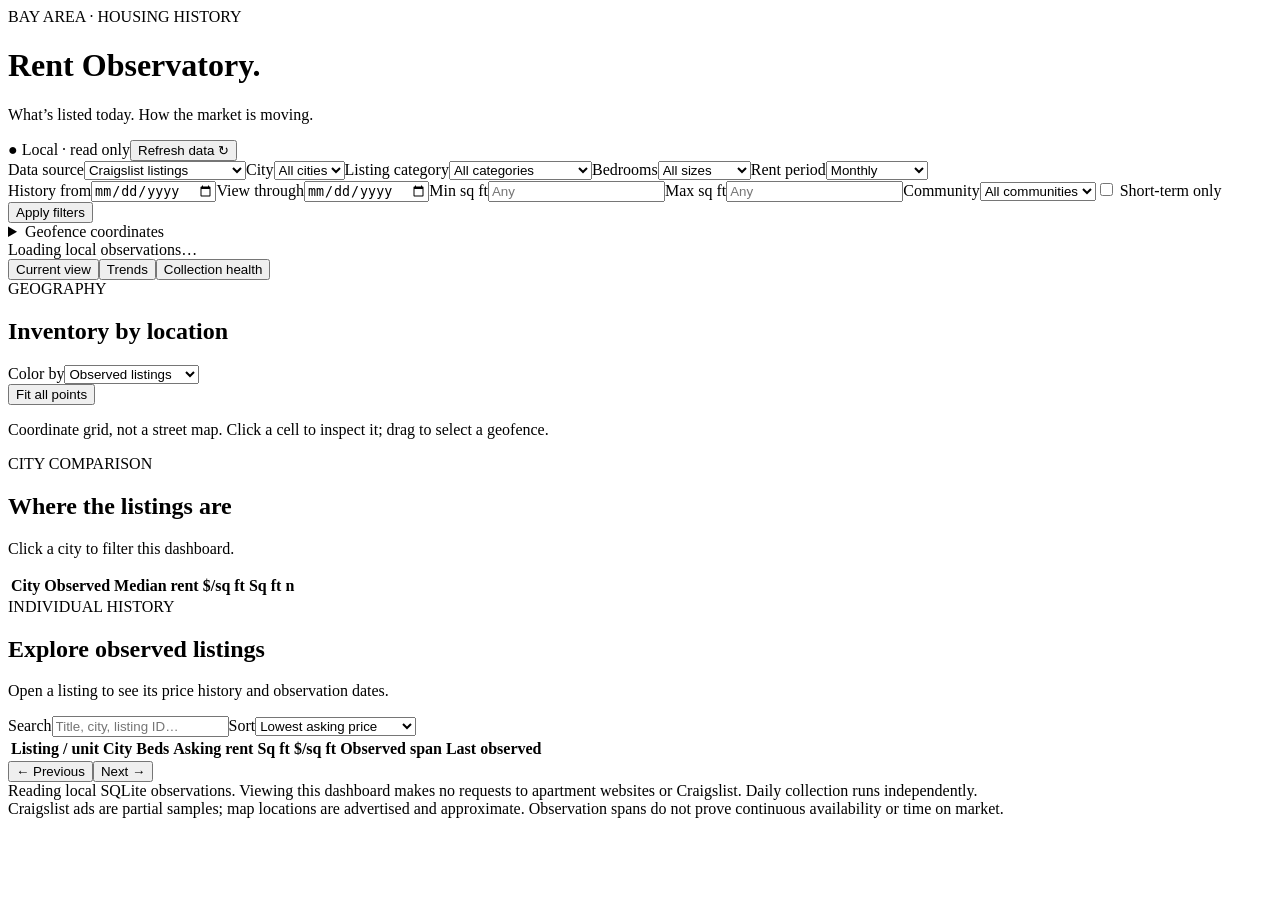
==== src/rent_dashboard/static/index.html @ bae551ec "Add on-demand housing dashboard with geographic trends and SSH launch helpers" ====
<!doctype html>
<html lang="en">
  <head>
    <meta charset="utf-8" />
    <meta name="viewport" content="width=device-width,initial-scale=1" />
    <title>Rent Observatory</title>
    <link rel="stylesheet" href="/style.css" />
    <script src="/app.js" defer></script>
  </head>
  <body>
    <header>
      <div>
        <div class="eyebrow">BAY AREA · HOUSING HISTORY</div>
        <h1>Rent Observatory<span class="brand-dot">.</span></h1>
        <p>What’s listed today. How the market is moving.</p>
      </div>
      <div class="header-right">
        <span class="local-badge">● Local · read only</span
        ><button id="refresh" class="outline">Refresh data ↻</button>
      </div>
    </header>
    <main>
      <form id="filters" class="filter-panel">
        <div class="filter-top">
          <label
            >Data source<select name="source" id="source">
              <option value="craigslist">Craigslist listings</option>
              <option value="communities">Apartment communities</option>
            </select></label
          ><label
            >City<select name="city" id="city">
              <option value="">All cities</option>
            </select></label
          ><label id="category-label"
            >Listing category<select name="category">
              <option value="">All categories</option>
              <option value="rentals">Full rentals</option>
              <option value="rooms">Rooms & shares</option>
              <option value="sublets">Sublets & temporary</option>
            </select></label
          ><label
            >Bedrooms<select name="bedrooms">
              <option value="">All sizes</option>
              <option value="0">Studio</option>
              <option value="1">1 bedroom</option>
              <option value="2">2 bedrooms</option>
              <option value="3">3 bedrooms</option>
              <option value="4">4 bedrooms</option>
              <option value="5">5 bedrooms</option>
            </select></label
          ><label
            >Rent period<select name="period" id="period">
              <option value="month">Monthly</option>
              <option value="week">Weekly</option>
              <option value="night">Nightly / daily</option>
              <option value="unknown">Uncertain</option>
            </select></label
          >
        </div>
        <div class="filter-bottom">
          <label
            >History from<input
              name="from"
              id="from"
              type="date"
              required /></label
          ><label
            >View through<input name="to" id="to" type="date" required /></label
          ><label
            >Min sq ft<input
              name="sqft_min"
              type="number"
              min="0"
              placeholder="Any" /></label
          ><label
            >Max sq ft<input
              name="sqft_max"
              type="number"
              min="0"
              placeholder="Any" /></label
          ><label id="property-label"
            >Community<select name="property" id="property">
              <option value="">All communities</option>
            </select></label
          ><label class="check" id="short-label"
            ><input name="short_term" value="1" type="checkbox" /> Short-term
            only</label
          ><button type="submit">Apply filters</button>
        </div>
        <details class="geofence-controls">
          <summary>Geofence coordinates</summary>
          <label
            >West, south, east, north<input
              id="bbox"
              name="bbox"
              placeholder="-122.15,37.35,-122.05,37.45" /></label
          ><button id="clear-geo" type="button" class="outline">
            Clear geofence</button
          ><small
            >You can also click a cell or drag a rectangle on the map. Points
            are approximate.</small
          >
        </details>
      </form>
      <div id="error" class="error" role="alert" hidden></div>
      <div id="notice" class="notice" aria-live="polite">
        Loading local observations…
      </div>
      <section
        class="kpis"
        id="kpis"
        aria-label="Current market snapshot"
      ></section>
      <div class="section-nav">
        <nav aria-label="Dashboard views">
          <button data-view="current" class="active" aria-selected="true">
            Current view</button
          ><button data-view="trends" aria-selected="false">Trends</button
          ><button data-view="health" aria-selected="false">
            Collection health
          </button>
        </nav>
        <span id="snapshot-label"></span>
      </div>
      <section id="view-current" class="view">
        <div class="current-grid">
          <article class="panel map-panel">
            <div class="panel-heading">
              <div>
                <div class="eyebrow">GEOGRAPHY</div>
                <h2>Inventory by location</h2>
              </div>
              <label class="compact"
                >Color by<select id="map-metric">
                  <option value="inventory">Observed listings</option>
                  <option value="median_price">Median asking rent</option>
                  <option value="median_psf">Median rent / sq ft</option>
                </select></label
              >
            </div>
            <div id="map"></div>
            <div id="map-legend" class="map-legend"></div>
            <button id="fit-map" class="outline" type="button">
              Fit all points
            </button>
            <p class="caption">
              Coordinate grid, not a street map. Click a cell to inspect it;
              drag to select a geofence.
            </p>
          </article>
          <article class="panel city-panel">
            <div class="panel-heading">
              <div>
                <div class="eyebrow">CITY COMPARISON</div>
                <h2>Where the listings are</h2>
              </div>
            </div>
            <p class="caption">Click a city to filter this dashboard.</p>
            <div class="table-scroll">
              <table>
                <thead>
                  <tr>
                    <th>City</th>
                    <th>Observed</th>
                    <th>Median rent</th>
                    <th>$/sq ft</th>
                    <th>Sq ft n</th>
                  </tr>
                </thead>
                <tbody id="cities"></tbody>
              </table>
            </div>
          </article>
        </div>
        <article class="panel inventory-panel">
          <div class="panel-heading">
            <div>
              <div class="eyebrow">INDIVIDUAL HISTORY</div>
              <h2>Explore observed listings</h2>
              <p class="caption">
                Open a listing to see its price history and observation dates.
              </p>
            </div>
            <div class="table-tools">
              <label
                >Search<input
                  id="listing-search"
                  type="search"
                  placeholder="Title, city, listing ID…" /></label
              ><label
                >Sort<select id="sort">
                  <option value="price">Lowest asking price</option>
                  <option value="psf">Lowest rent / sq ft</option>
                  <option value="span">Longest observed span</option>
                  <option value="recent">Most recently observed</option>
                </select></label
              >
            </div>
          </div>
          <div class="table-scroll">
            <table>
              <thead>
                <tr>
                  <th>Listing / unit</th>
                  <th>City</th>
                  <th>Beds</th>
                  <th>Asking rent</th>
                  <th>Sq ft</th>
                  <th>$/sq ft</th>
                  <th>Observed span</th>
                  <th>Last observed</th>
                </tr>
              </thead>
              <tbody id="listings"></tbody>
            </table>
          </div>
          <div class="pagination">
            <span id="page-label"></span>
            <div>
              <button id="prev" class="outline">← Previous</button
              ><button id="next" class="outline">Next →</button>
            </div>
          </div>
        </article>
      </section>
      <section id="view-trends" class="view" hidden>
        <div class="trend-intro">
          <div>
            <div class="eyebrow">DAILY OBSERVATIONS</div>
            <h2>Price and inventory over time</h2>
          </div>
          <p>
            Filters apply to every day. Sample medians can change when the mix
            of listings changes; the matched-listing chart follows comparable
            identities.
          </p>
        </div>
        <div class="chart-grid">
          <article class="panel">
            <h3>Median asking rent</h3>
            <p class="caption">
              Positive advertised prices · selected rent period
            </p>
            <div id="chart-price"></div>
          </article>
          <article class="panel">
            <h3>Median rent per square foot</h3>
            <p class="caption">
              Known dwelling area only · rooms with uncertain area excluded
            </p>
            <div id="chart-psf"></div>
          </article>
          <article class="panel">
            <h3>Observed inventory</h3>
            <p class="caption">
              Unique listing IDs or community units · missing days stay blank
            </p>
            <div id="chart-inventory"></div>
          </article>
          <article class="panel">
            <h3>Same-listing price movement</h3>
            <p class="caption">
              Median change vs previous calendar day · unchanged listings
              included · same usable source set required
            </p>
            <div id="chart-matched"></div>
          </article>
        </div>
        <article class="panel">
          <h3>Daily sample & coverage</h3>
          <div class="table-scroll">
            <table>
              <thead>
                <tr>
                  <th>Date (UTC)</th>
                  <th>Sources usable</th>
                  <th>Observed</th>
                  <th>Priced n</th>
                  <th>Median rent</th>
                  <th>Sq ft n</th>
                  <th>$/sq ft</th>
                  <th>Matched n</th>
                  <th>Matched change</th>
                </tr>
              </thead>
              <tbody id="daily"></tbody>
            </table>
          </div>
        </article>
      </section>
      <section id="view-health" class="view" hidden>
        <div class="trend-intro">
          <div>
            <div class="eyebrow">SOURCE RELIABILITY</div>
            <h2>Did collection work?</h2>
          </div>
          <p>
            Failed or skipped collection never means zero inventory. HTTP 403 is
            an access block; HTTP 429 indicates rate limiting. Neither alone
            proves a permanent ban.
          </p>
        </div>
        <article class="panel">
          <h3>Daily source coverage</h3>
          <div id="health-calendar"></div>
          <p class="caption">
            Green: all expected sources returned usable data. Amber: partial
            coverage. Red: recorded failures without usable data. Gray: no
            usable attempt recorded.
          </p>
        </article>
        <article class="panel">
          <h3>Latest attempt per source, through selected date</h3>
          <div class="table-scroll">
            <table>
              <thead>
                <tr>
                  <th>Source</th>
                  <th>Status</th>
                  <th>Attempt time</th>
                  <th>HTTP</th>
                  <th>Last usable snapshot</th>
                  <th>Details</th>
                </tr>
              </thead>
              <tbody id="health"></tbody>
            </table>
          </div>
        </article>
        <article class="panel">
          <h3>Detail collection failures in this period</h3>
          <div id="detail-failures"></div>
        </article>
      </section>
      <footer>
        Reading local SQLite observations. Viewing this dashboard makes no
        requests to apartment websites or Craigslist. Daily collection runs
        independently.<br />Craigslist ads are partial samples; map locations
        are advertised and approximate. Observation spans do not prove
        continuous availability or time on market.
      </footer>
    </main>
    <dialog id="history-dialog">
      <div class="dialog-head">
        <div>
          <div class="eyebrow">LISTING HISTORY</div>
          <h2 id="history-title"></h2>
        </div>
        <button
          id="close-dialog"
          class="outline"
          aria-label="Close listing history"
        >
          ✕
        </button>
      </div>
      <div id="history-content"></div>
    </dialog>
  </body>
</html>
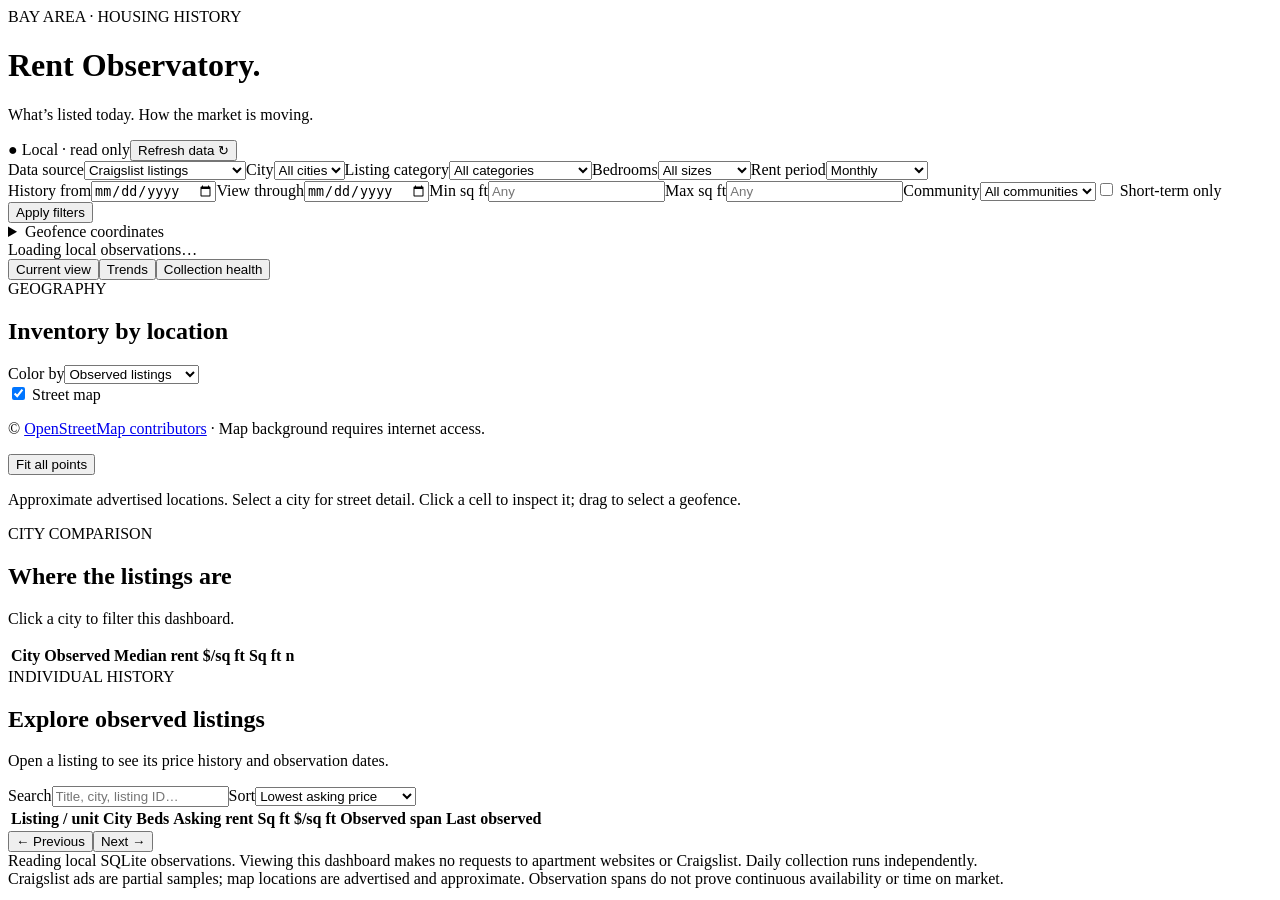
==== commit eacdc192: "Add chart hover cards and street context for inventory map" ====
--- a/src/rent_dashboard/static/index.html
+++ b/src/rent_dashboard/static/index.html
@@ -138,13 +138,15 @@
                 </select></label
               >
             </div>
+            <label><input id="map-background" type="checkbox" checked> Street map</label>
             <div id="map"></div>
+            <p class="caption">© <a href="https://www.openstreetmap.org/copyright" target="_blank" rel="noopener">OpenStreetMap contributors</a> · <span id="tile-status">Map background requires internet access.</span></p>
             <div id="map-legend" class="map-legend"></div>
             <button id="fit-map" class="outline" type="button">
               Fit all points
             </button>
             <p class="caption">
-              Coordinate grid, not a street map. Click a cell to inspect it;
+              Approximate advertised locations. Select a city for street detail. Click a cell to inspect it;
               drag to select a geofence.
             </p>
           </article>
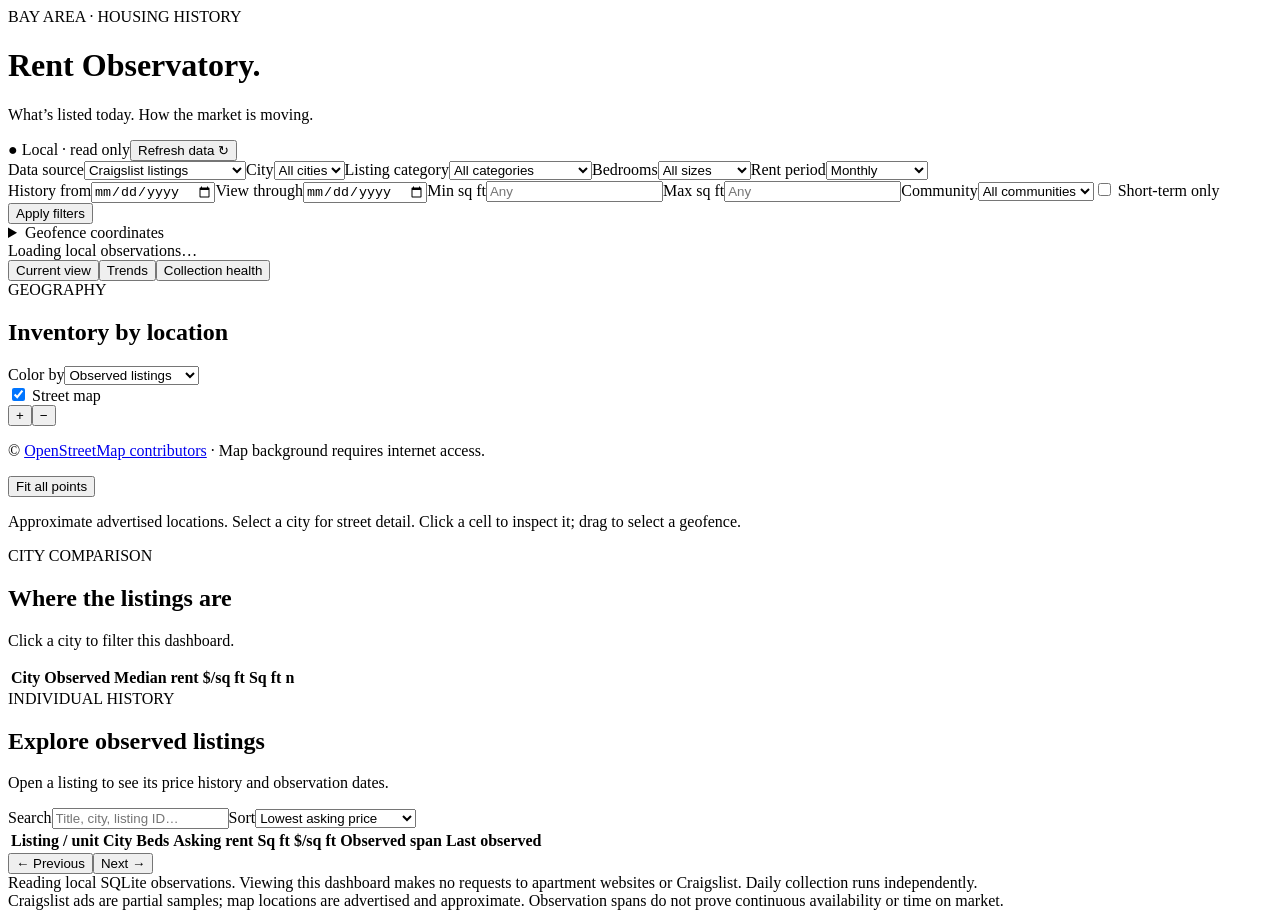
==== commit c174f760: "Apply city filters immediately and improve inventory map zoom and clarity" ====
--- a/src/rent_dashboard/static/index.html
+++ b/src/rent_dashboard/static/index.html
@@ -139,7 +139,7 @@
               >
             </div>
             <label><input id="map-background" type="checkbox" checked> Street map</label>
-            <div id="map"></div>
+            <div class="map-frame"><div class="map-controls"><button id="zoom-in" type="button" aria-label="Zoom in">+</button><button id="zoom-out" type="button" aria-label="Zoom out">−</button></div><div id="map"></div></div>
             <p class="caption">© <a href="https://www.openstreetmap.org/copyright" target="_blank" rel="noopener">OpenStreetMap contributors</a> · <span id="tile-status">Map background requires internet access.</span></p>
             <div id="map-legend" class="map-legend"></div>
             <button id="fit-map" class="outline" type="button">
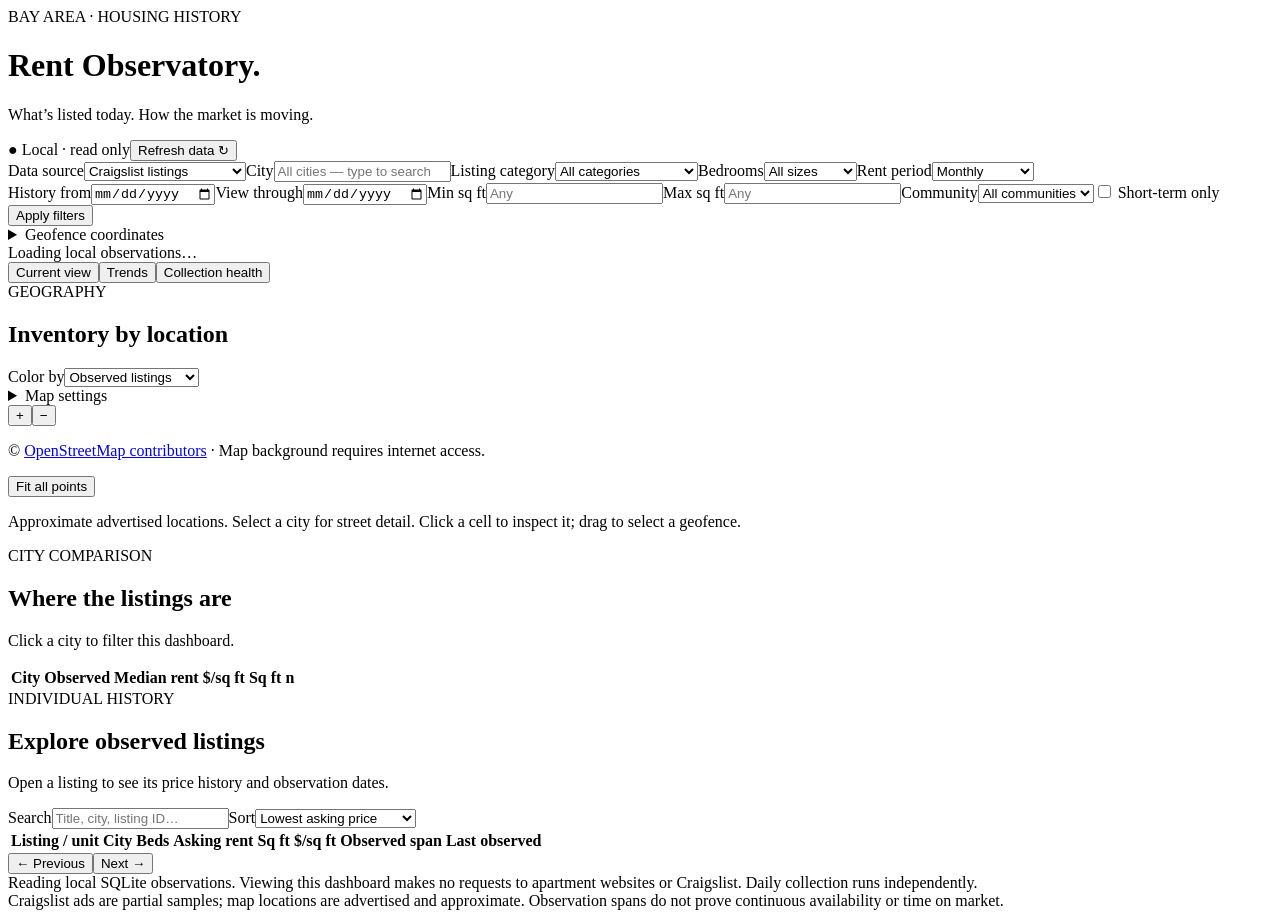
==== commit 6d92a29d: "Add searchable city input and simplify map settings with optional CARTO tiles" ====
--- a/src/rent_dashboard/static/index.html
+++ b/src/rent_dashboard/static/index.html
@@ -28,9 +28,7 @@
               <option value="communities">Apartment communities</option>
             </select></label
           ><label
-            >City<select name="city" id="city">
-              <option value="">All cities</option>
-            </select></label
+            >City<input name="city" id="city" list="city-options" placeholder="All cities — type to search" autocomplete="off"><datalist id="city-options"></datalist></label
           ><label id="category-label"
             >Listing category<select name="category">
               <option value="">All categories</option>
@@ -138,9 +136,9 @@
                 </select></label
               >
             </div>
-            <label><input id="map-background" type="checkbox" checked> Street map</label>
+            <details class="map-settings"><summary>Map settings</summary><label>Inventory opacity<input id="map-opacity" type="range" min="10" max="80" value="32"></label></details>
             <div class="map-frame"><div class="map-controls"><button id="zoom-in" type="button" aria-label="Zoom in">+</button><button id="zoom-out" type="button" aria-label="Zoom out">−</button></div><div id="map"></div></div>
-            <p class="caption">© <a href="https://www.openstreetmap.org/copyright" target="_blank" rel="noopener">OpenStreetMap contributors</a> · <span id="tile-status">Map background requires internet access.</span></p>
+            <p class="caption">© <a href="https://www.openstreetmap.org/copyright" target="_blank" rel="noopener">OpenStreetMap contributors</a> <span id="carto-credit" hidden>· © <a href="https://carto.com/attributions">CARTO</a></span> · <span id="tile-status">Map background requires internet access.</span></p>
             <div id="map-legend" class="map-legend"></div>
             <button id="fit-map" class="outline" type="button">
               Fit all points
